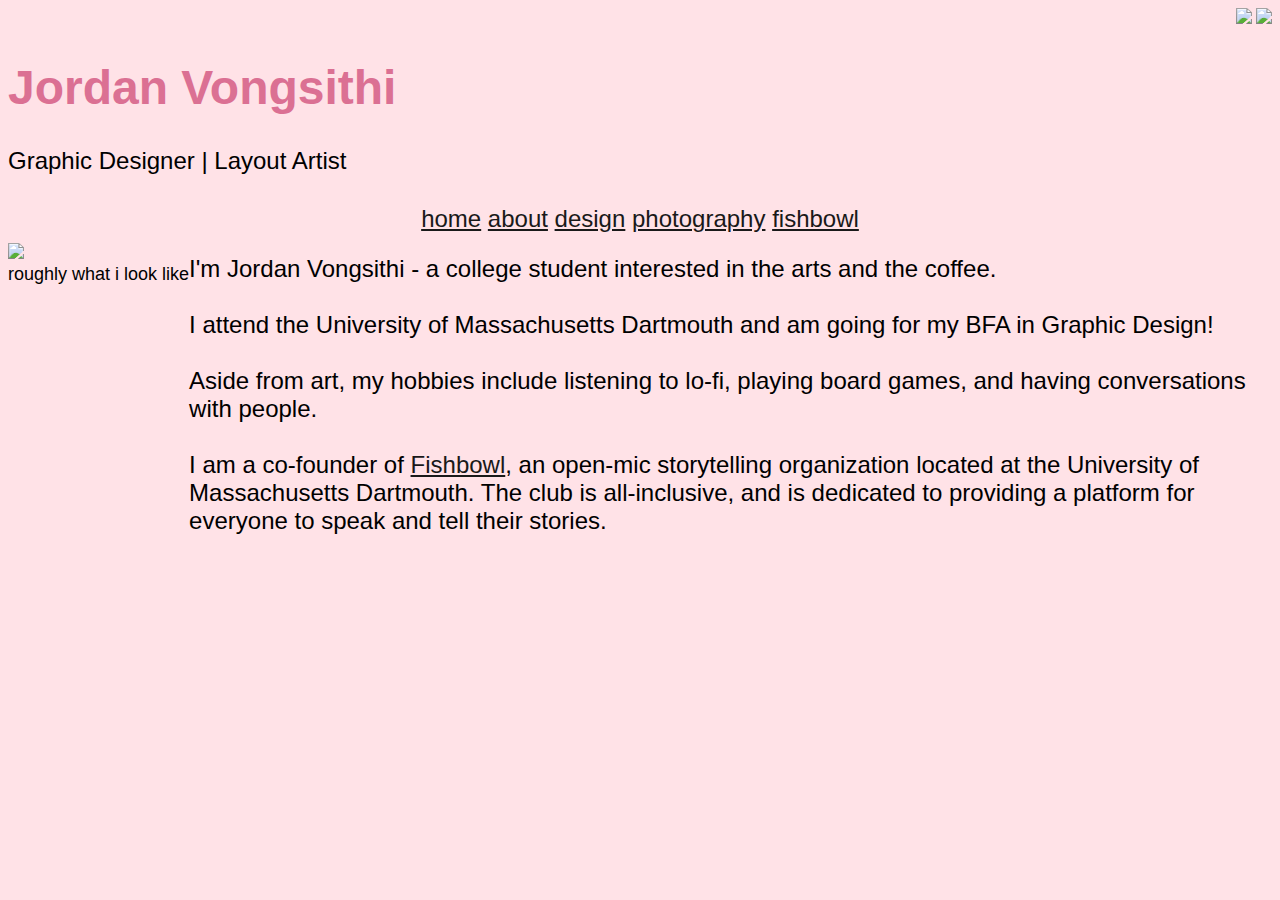
==== about.html @ 4affcab3 "Add files via upload" ====
<!DOCTYPE html>

<html>
  <u><head></u>
      <title>Jordan Vongsithi</title>
        <link rel="stylesheet" type="text/css" href="main.css">
        <meta charset="utf-8">
        <meta http-equiv="X-UA-Compatible" content="IE=edge">
        <title>Jordan Vongsithi</title>
        <meta name="description" content="">
        <meta name="viewport" content="width=device-width, initial-scale=1">
        <script src="main.js"></script>
    </head>

    <div class="header">
      <div class="contact">
        <a href="mailto:vongsithijordan@gmail.com" class="email" target="_blank"><img src="navbarimages/email.png"width=2%></a>
        <a href="https://www.instagram.com/jordvong.art/" class="instagram" target="_blank"><img src="navbarimages/instagram.png" width=2%></a>
      </div>
        <h1>Jordan Vongsithi</h1>
      <div class ="titles">
        Graphic Designer | Layout Artist
      </div>
      <div class="categories">
        <a href="index.html" target="_self">home</a>
        <a href="about.html" target="_self">about</a>
        <a href="graphics.html" target="_self">design</a>
        <a href="photography.html" target="_self">photography</a>
        <a href="fishbowl.html" target="_self">fishbowl</a>
      </div>
    </div>

<div class="about-container">
  <div class="image">
  <img src="aboutimages/jordan.png" width=75%>
  <br>
  roughly what i look like
  </div>
  <div class="main">
  I'm Jordan Vongsithi - a college student interested in the arts and the coffee.<br>
  <br>
  I attend the University of Massachusetts Dartmouth and am going for my BFA in Graphic Design!<br>
  <br>
  Aside from art, my hobbies include listening to lo-fi, playing board games, and having conversations with people.<br>
  <br>
  I am a co-founder of <a href="fishbowl.html" target="_self">Fishbowl</a>, an open-mic storytelling
  organization located at the University of Massachusetts Dartmouth. The club is all-inclusive, and is dedicated to providing a platform for everyone to speak
  and tell their stories.
  </div>
</div>
---- main.css ----
/* HEADER CSS CODES */

body {
    background-color: rgb(255, 226, 231);
}
h1 {
    color:palevioletred;
    font-size: 48px;
    font-family:'Futura', sans-serif;
}
.header {
    font-family: 'gill sans', sans-serif;
    background-color: rgb(255, 226, 231);
    position: sticky;
    top: 0;
    text-align: left;
    z-index: 1;
}

.contact {
    text-align: right;

}

.email:hover {
    opacity: .1;
}
.instagram:hover {
    opacity: .1;
}

.titles {
    font-family: 'gill sans', sans-serif;
    font-size: 24px;
    margin-bottom: 30px;
}
a:link {
    color: rgb(25, 25, 25);
}
a:visited {
    color:rgb(25, 25, 25);
}
a:hover {
    color: white;
    transition: .5s ease;
}

.categories {
    font-size: 24px;
    text-align: center;
    text-transform: lowercase;
    padding-bottom: 10px;
}

/* HOME CSS CODES */

.home-row {
    padding-top: 30px;
    display: grid;
    grid-template-areas:
    'image image image image';
}

.icon:hover {
    opacity: .5;
}

.middle {
    transition: .5s ease;
    opacity: 0;
    position: absolute;
    top: 60%;
    left: 50%;
    transform: translate(-50%, -50%);
}
  
.icon:hover .middle {
    opacity: 1;
}
  
.text {
    background-color: rgb(25, 25, 25);
    color: white;
    font-size: 24px;
    font-family: 'Futura', sans-serif;
    padding: 10px;
    margin-bottom: 1px;
}

/* ABOUT CSS CODES */

.about-container {
    display: grid;
    grid-template-areas: 'image main';
}

.main {
    font-family: 'Gill Sans', 'Gill Sans MT', Calibri, 'Trebuchet MS', sans-serif;
    font-size: 24px;
    padding-top: 12px;
}


/* DESIGN & PHOTOGRAPHY CSS CODES */

.image {
    font-family: 'Gill Sans', 'Gill Sans MT', Calibri, 'Trebuchet MS', sans-serif;
    font-size: 18px;
    text-align: justify;

}
.image-row {
    display: flex;
    flex-wrap: wrap;
    justify-content: center;

}
.image-column {
    flex: 25%;
    max-width: 25%;
    padding: 12px;
}

.work:hover {
    transition: .5s ease;
    transform: scale(1.05);
}

/* FISHBOWL CSS CODES */

.logo {
    text-align: center;
}

.fishbowl {
    font-family: 'gill sans', sans-serif;
    font-size: 24px;
    padding: 15px;
    text-align: center;
}

.fishbowl-container {
    padding-top: 30px;
    display: grid;
    grid-template-areas:
    'image image image';
}
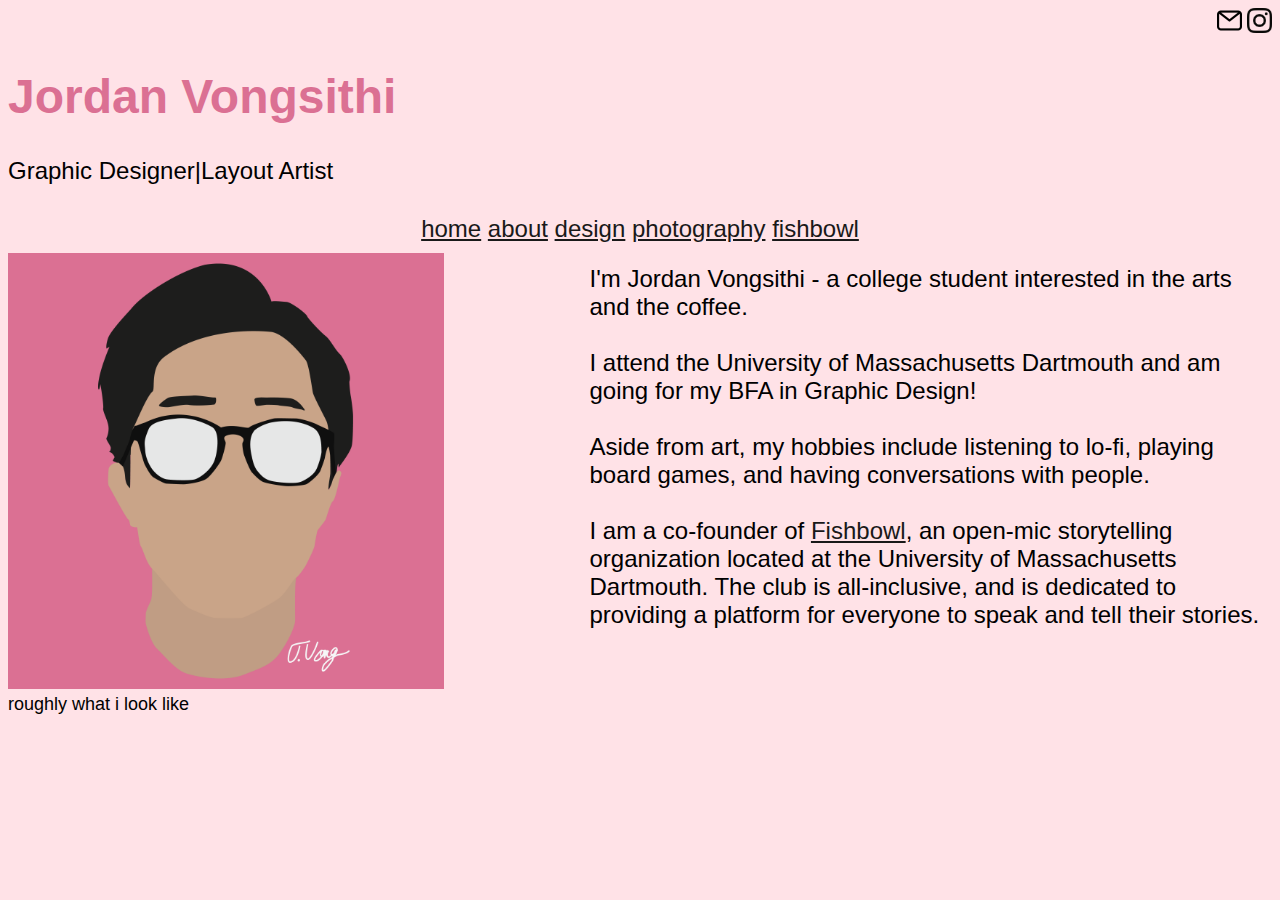
==== commit d70b31b6: "Update about.html" ====
--- a/about.html
+++ b/about.html
@@ -19,7 +19,7 @@
       </div>
         <h1>Jordan Vongsithi</h1>
       <div class ="titles">
-        Graphic Designer | Layout Artist
+        Graphic Designer|Layout Artist
       </div>
       <div class="categories">
         <a href="index.html" target="_self">home</a>
@@ -47,4 +47,4 @@
   organization located at the University of Massachusetts Dartmouth. The club is all-inclusive, and is dedicated to providing a platform for everyone to speak
   and tell their stories.
   </div>
-</div>+</div>
--- a/main.css
+++ b/main.css
@@ -124,7 +124,7 @@
 
 .work:hover {
     transition: .5s ease;
-    transform: scale(1.05);
+    transform: scale(1.2);
 }
 
 /* FISHBOWL CSS CODES */
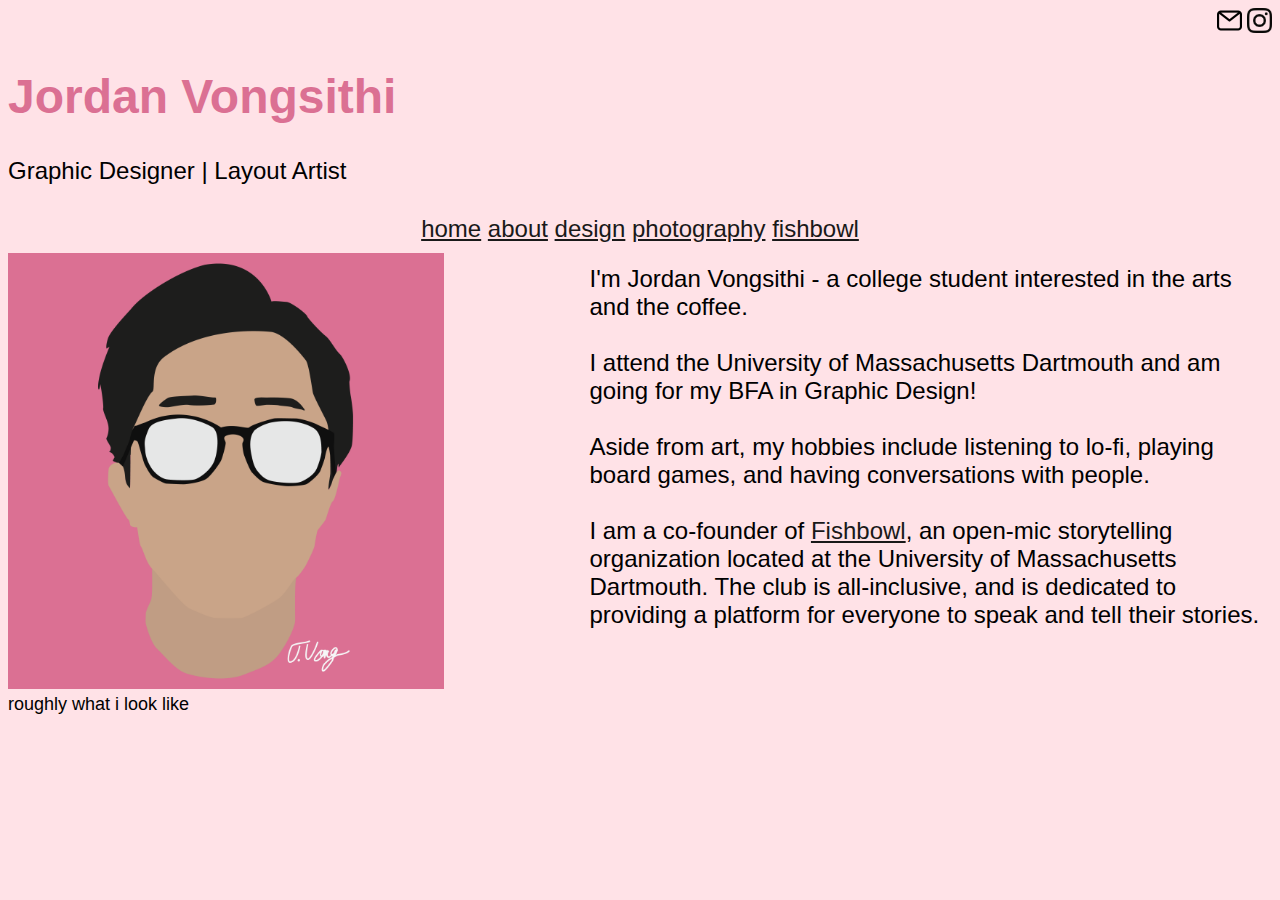
==== commit e7e5b2ba: "Update about.html" ====
--- a/about.html
+++ b/about.html
@@ -19,7 +19,7 @@
       </div>
         <h1>Jordan Vongsithi</h1>
       <div class ="titles">
-        Graphic Designer|Layout Artist
+        Graphic Designer | Layout Artist
       </div>
       <div class="categories">
         <a href="index.html" target="_self">home</a>
